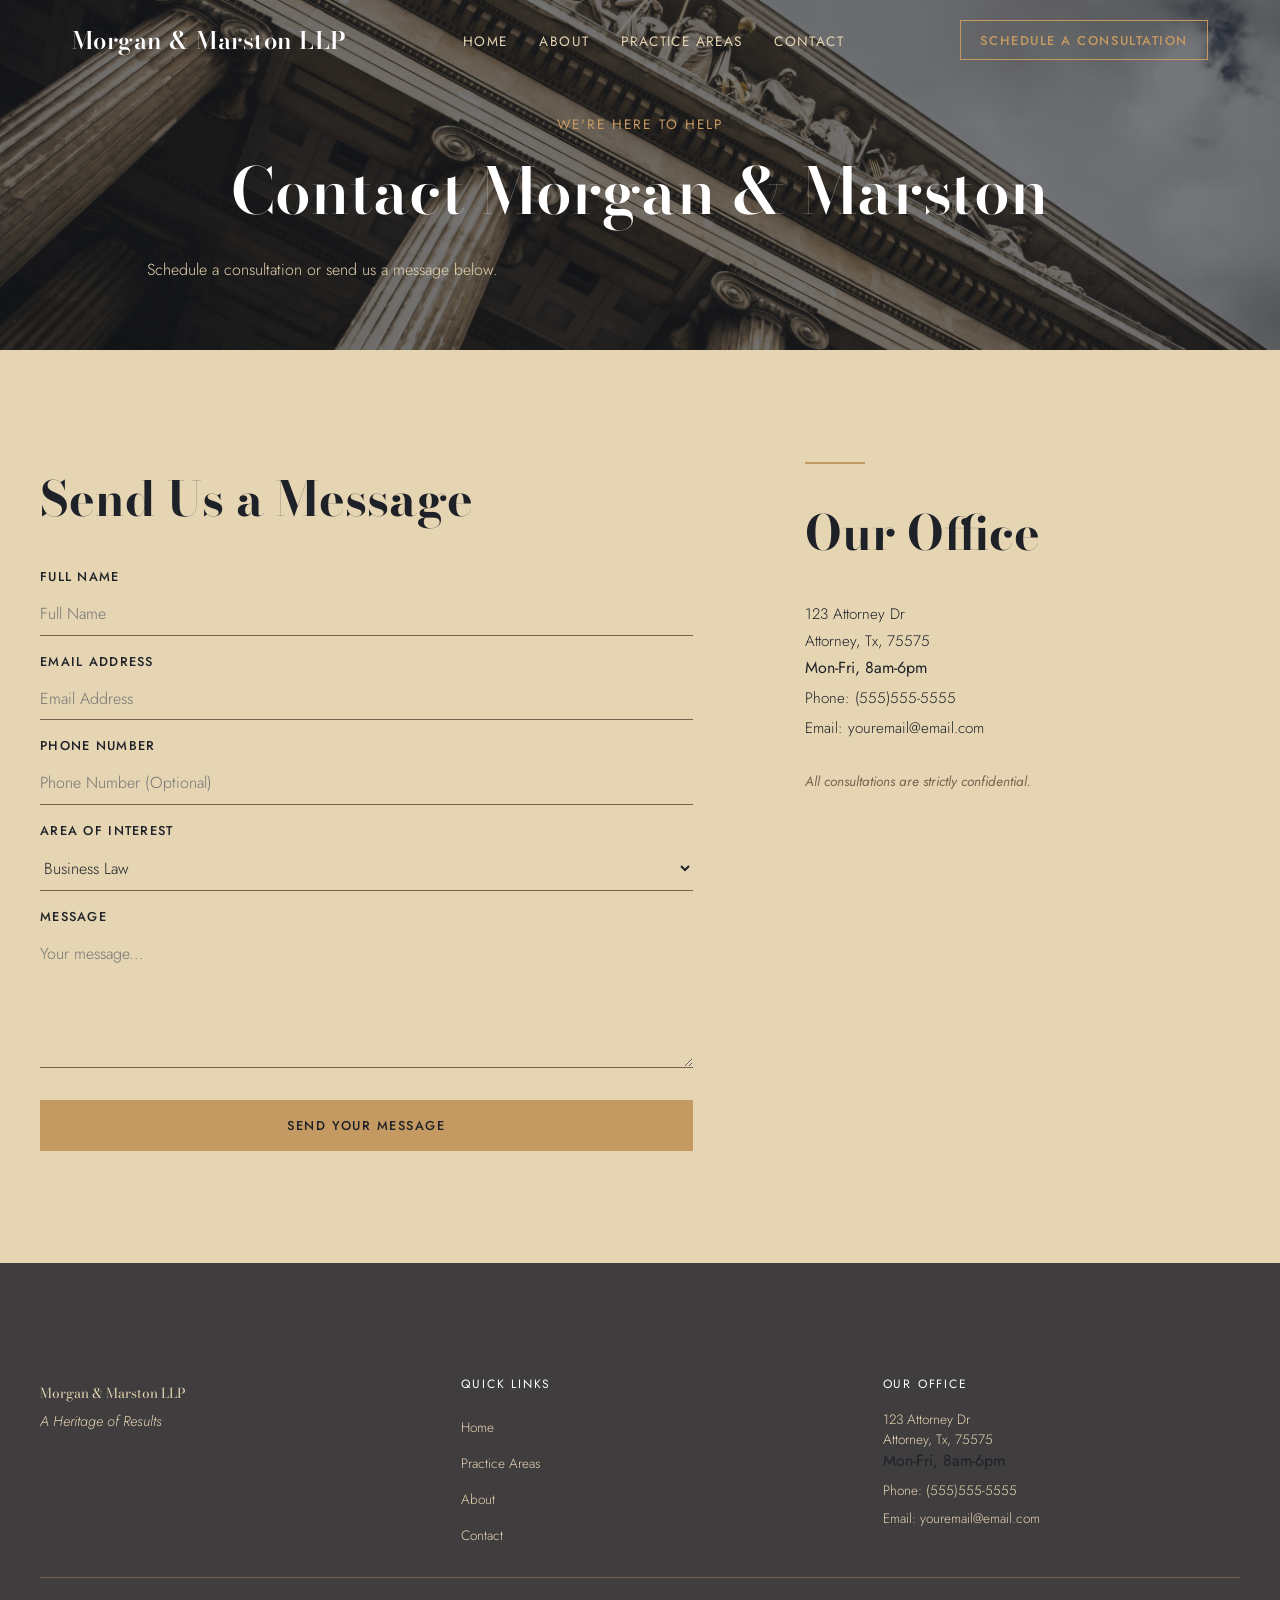
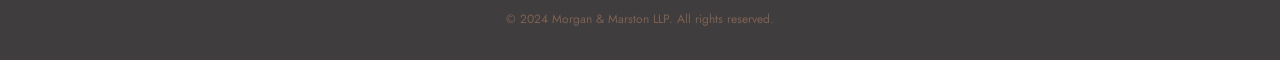
==== contact.html @ 800cf921 "initial commit" ====
<!DOCTYPE html>
<html lang="en">
<head>
    <meta charset="UTF-8">
    <meta name="viewport" content="width=device-width, initial-scale=1.0">
    <title>Contact | Attorney at Law</title>
    <link rel="stylesheet" href="style.css">
    <link rel="preconnect" href="https://fonts.googleapis.com">
    <link rel="preconnect" href="https://fonts.gstatic.com" crossorigin>
    <link href="https://fonts.googleapis.com/css2?family=Bodoni+Moda:ital,opsz,wght@0,6..96,400;0,6..96,600;1,6..96,400&family=Jost:wght@300;400;500&display=swap" rel="stylesheet">
</head>
<body>
    <nav class="scrolled">
        <div class="nav-container">
            <a href="index.html" class="nav-logo">Morgan & Marston LLP</a>
            <ul class="nav-links">
                <li><a href="index.html">Home</a></li>
                <li><a href="index.html#about">About</a></li>
                <li><a href="index.html#practice-areas">Practice Areas</a></li>
                <li><a href="contact.html">Contact</a></li>
            </ul>
            <a class="nav-cta" href="contact.html">Schedule a Consultation</a>
            <button class="nav-toggle">
                
                <span></span>
                <span></span>
                <span></span>
            </button>
        </div>
    </nav>

    <section class="contact-hero">
        <div class="hero-overlay"></div>
        <div class="contact-hero-content">
            <p class="hero-eyebrow">We're Here To Help</p>
            <h1>Contact Morgan & Marston</h1>
            <p class="hero-sub">Schedule a consultation or send us a message below.</p>
        </div>
    </section>
    <section class="contact-body">
        <div class="contact-container">
            <div class="contact-form-col">
                <h2>Send Us a Message</h2>
                <form>
                <div class="form-group">
                    <label>Full Name</label>
                    <input type="text" placeholder="Full Name" required>
                </div>
                    
                <div class="form-group">
                    <label>Email Address</label>
                    <input type="email" placeholder="Email Address" required>
                </div>

                <div class="form-group">
                    <label>Phone Number</label>
                    <input type="tel" placeholder="Phone Number (Optional)">
                </div>

                <div class="form-group">
                    <label>Area of Interest</label>
                        <select>
                            <option>Business Law</option>
                            <option>Criminal Defense</option>
                            <option>Estate Planning</option>
                            <option>Other</option>
                        </select>
                </div>

                <div class="form-group">
                    <label>Message</label>
                    <textarea rows="5" placeholder="Your message..." required></textarea>
                </div>
                <button type="submit" class="btn-submit">Send Your Message</button>
            </form>
            </div>
            <div class="contact-info-col">
                <div class="office-rule"></div>
                    <h2>Our Office</h2>
                    <address>123 Attorney Dr</address>
                    <address>Attorney, Tx, 75575</address>
                    <p>Mon-Fri, 8am-6pm</p>
                    <a href="tel:5555555555">Phone: (555)555-5555</a>
                    <a href="mailto:youremail@email.com">Email: youremail@email.com</a>
                    <p class="confidential-note">All consultations are strictly confidential.</p>
                
            </div>
        </div>
    </section>

    <footer>
        <div class="footer-container">

            <div class="footer-top">
                <div class="footer-col">
                    <a class="footer-logo">Morgan & Marston LLP</a>
                    <p class="footer-tagline">A Heritage of Results</p>
                </div>

                <div class="footer-col">
                    <p class="footer-heading">Quick Links</p>
                    <ul>
                        <li><a href="index.html">Home</a></li>
                        <li><a href="index.html#practice-areas">Practice Areas</a></li>
                        <li><a href="index.html#about">About</a></li>
                        <li><a href="contact.html">Contact</a></li>
                    </ul>
                </div>

                <div class="footer-col">
                    <p class="footer-heading">Our Office</p>
                    <address>123 Attorney Dr</address>
                    <address>Attorney, Tx, 75575</address>
                    <p>Mon-Fri, 8am-6pm</p>
                    <a href="tel:5555555555">Phone: (555)555-5555</a>
                    <a href="mailto:youremail@email.com">Email: youremail@email.com</a>
                </div>
            </div>

            <div class="footer-bottom">
                <p>© 2024 Morgan & Marston LLP. All rights reserved.</p>
            </div>
        </div>
    </footer>

    <script src="script.js"></script>
</body>
</html>
---- style.css ----
html {
    font-size: 16px;
    scroll-behavior: smooth;
}

:root {
  --color-gunmetal:   #1E2228;  /* Primary dark — navbar, hero bg, footer */
  --color-midnight:   #403D3F;  /* Secondary dark — alternate sections */
  --color-fur:        #7D6150;  /* Warm accent — borders, icon backgrounds */
  --color-lion:       #C59A62;  /* Gold — headings on dark, CTAs, highlights */
  --color-journal:    #E5D5B3;  /* Cream — body text on dark, light section bg */
  --color-white:      #FFFFFF;  /* Pure white — card backgrounds, light text */
  --color-text-dark:  #1E2228;  /* Body text on light backgrounds */

  --font-display: 'Bodoni Moda', serif;   /* Headings, firm name, section titles */
  --font-body:    'Jost', sans-serif;     /* All body copy, nav links, buttons, labels */
  
  --space-xs:   0.5rem;   /*  8px */
  --space-sm:   1rem;     /* 16px */
  --space-md:   2rem;     /* 32px */
  --space-lg:   4rem;     /* 64px */
  --space-xl:   7rem;     /* 112px */
  --space-xxl:  10rem;    /* 160px */
  
  --radius-sm:  4px;
  --radius-md:  8px;
  --transition: 0.3s ease;
  --max-width:  1200px;     /* Max content width — always center with margin: 0 auto */
  --border-accent: 1px solid var(--color-fur);
}

*, *::before, *::after {
    box-sizing: border-box;
}

body {
    margin: 0;
    font-family: var(--font-body);
    color: var(--color-text-dark);
    background: var(--color-white);
}

h1, h2, h3, h4, h5, h6 {
    font-family: var(--font-display);
    margin: 0;
}

p {
    margin: 0;
}

a {
    text-decoration: none;
    color: inherit;
}

img {
    display: block;
    max-width: 100%;
}

nav {
    position: fixed;
    top: 0;
    left: 0;
    width: 100%;
    height: 80px;
    z-index: 1000; transition: var(--transition);
}

.nav-container {
    max-width: var(--max-width);
    margin: 0 auto;
    height: 100%;
    display: flex;
    align-items: center;
    justify-content: space-between;
    padding: 0 var(--space-md)
}

.nav-logo {
    font-family: var(--font-display);
    font-size: 1.5rem;
    font-weight: 600;
    color: var(--color-white);
    letter-spacing: 0.02em;
}

.nav-links {
    list-style: none;
    margin: 0;
    padding: 0;
    display: flex;
    gap: var(--space-md);
}

.nav-links a {
    font-size: 0.85rem;
    font-weight: 400;
    text-transform: uppercase;
    letter-spacing: 0.1em;
    color: var(--color-journal);
    transition: var(--transition);
}

.nav-links a:hover {
    color: var(--color-lion);
}

.nav-cta {
    font-size: 0.8rem;
    font-weight: 500;
    text-transform: uppercase;
    letter-spacing: 0.12em;
    color: var(--color-lion);
    border: 1px solid var(--color-lion);
    padding: 0.6rem 1.2rem;
    transition: var(--transition);
}

.nav-toggle {
    display: none
}

.hero {
    position: relative;
    height: 100vh;
    background-image: url(../images/hero-bg.jpg);
    background-size: cover;
    background-position: center;
    display: flex;
    align-items: center;
    padding-top: 80px;
}

.hero-overlay {
    position: absolute;
    inset: 0;
    background: rgba(30, 34, 40, 0.6);
}

.hero-content {
    position: relative;
    z-index: 1;
    max-width: var(--max-width);
    margin: 0 auto;
    padding: 0 var(--space-md);
    width: 100%;
}

.hero-eyebrow {
    font-family: var(--font-body);
    font-size: 0.85rem;
    text-transform: uppercase;
    letter-spacing: 0.15em;
    color: var(--color-lion);
    margin-bottom: var(--space-xs);
}

.hero-rule {
    width: 60px;
    height: 1px;
    background: var(--color-lion);
    margin-bottom: var(--space-sm);
}

.hero h1 {
    font-size: clamp(2.5rem, 6vw, 5rem);
    font-weight: 600;
    color: var(--color-white);
    line-height: 1.1;
    margin-bottom: var(--space-sm);
    display: flex;
    flex-direction: column;
}

.hero-headline-gold {
    color: var(--color-lion);
}

.hero-sub {
    font-size: 1rem;
    font-weight: 300;
    color: var(--color-journal);
    line-height: 1.8;
    max-width: 500px;
    margin-bottom: var(--space-md);
}

.hero-buttons {
    display: flex;
    gap: var(--space-sm);
}

.btn-primary {
    font-family: var(--font-body);
    font-size: 0.8rem;
    font-weight: 500;
    text-transform: uppercase;
    letter-spacing: 0.12em;
    padding: 0.9rem 2rem;
    background: var(--color-lion);
    color: var(--color-gunmetal);
    transition: var(--transition);
}

.btn-secondary {
    background: transparent;
    color: var(--color-journal);
    border: 1px solid var(--color-journal);
    transition: var(--transition);
    font-family: var(--font-body);
    font-size: 0.8rem;
    font-weight: 500;
    text-transform: uppercase;
    letter-spacing: 0.12em;
    padding: 0.9rem 2rem;
}

nav.scrolled {
    background: var(--color-gunmetal);
    box-shadow: 0 2px 20px rgba(0, 0, 0, 0.3);
}

.cards {
    background: var(--color-journal);
    padding: var(--space-xl) var(--space-md);
}

.cards-grid {
    display: grid;
    grid-template-columns: repeat(3, 1fr);
    gap: var(--space-md);
    max-width: var(--max-width);
    margin: 0 auto;
    margin-top: -3rem;
}

.card {
    background: var(--color-white);
    border-bottom: 3px solid var(--color-lion);
    box-shadow: 0 4px 20px rgba(0, 0, 0, 0.08);
}

.card-image img {
    width: 100%;
    height: 180px;
    object-fit: cover;
}

.card-body {
    padding: var(--space-md);
}

.card-eyebrow {
    font-size: 0.75rem;
    text-transform: uppercase;
    letter-spacing: 0.1em;
    color: var(--color-fur);
    margin-bottom: var(--space-xs);
}

.card-body h3 {
    font-size: 1.25rem;
    font-weight: 600;
    margin-bottom: var(--space-xs);
}

.card-body p {
    font-size: 1rem;
    font-weight: 300;
    line-height: 1.8;
    color: var(--color-text-dark);
    margin-bottom: var(--space-sm);
}

.card-link {
    font-size: 0.85rem;
    color: var(--color-lion);
    font-weight: 500;

}

.about {
    background: var(--color-white);
    padding: var(--space-xl) var(--space-md);
}

.about-container {
    max-width: var(--max-width);
    margin: 0 auto;
    display: grid;
    grid-template-columns: 55fr 45fr;
    gap: var(--space-lg);
    align-items: center;
}

.section-eyebrow {
    font-size: 0.75rem;
    text-transform: uppercase;
    letter-spacing: 0.15em;
    color: var(--color-fur);
    margin-bottom: var(--space-md);
}

.about h2 {
    font-size: clamp(2rem, 4vw, 3rem);
    font-weight: 600;
    line-height: 1.1;
    margin-bottom: var(--space-md);
    display: flex;
    flex-direction: column;
}

.heading-gold {
    color: var(--color-lion);
}

.about-body {
    font-size: 1rem;
    font-weight: 300;
    line-height: 1.8;
    color: var(--color-text-dark);
    margin-bottom: var(--space-md);
}

.about-features {
    display: grid;
    grid-template-columns: 1fr 1fr;
    gap: var(--space-md);
}

.feature-item {
    display: flex;
    flex-direction: column;
    gap: var(--space-xs);
}

.feature-icon {
    width: 32px;
    height: 32px;
    background: var(--color-fur);
}

.feature-item h4 {
    font-size: 1rem;
    font-weight: 600;
}

.feature-item p {
    font-size: 0.9rem;
    font-weight: 300;
    line-height: 1.6;
    color: var(--color-text-dark);
}

.about-image {
    position: relative;
}

.about-image img {
    width: 100%;
    object-fit: cover;
}

.about-quote {
    position: absolute;
    bottom: -2rem;
    left: -2rem;
    background: var(--color-gunmetal);
    padding: var(--space-md);
    max-width: 280px;
}

.about-quote p {
    font-size: 0.95rem;
    font-weight: 300;
    font-style: italic;
    color: var(--color-journal);
    margin-bottom: var(--space-xs);
}

.quote-attribution {
    font-size: 0.8rem;
    font-weight: 500;
    color: var(--color-lion);
}

.stats {
    background: var(--color-gunmetal);
    padding: var(--space-xl) var(--space-md);
}

.stats-container {
    max-width: var(--max-width);
    margin: 0 auto;
    display: grid;
    grid-template-columns: repeat(4, 1fr);
}

.stat {
    display: flex;
    flex-direction: column;
    align-items: center;
    gap: var(--space-xs);
    padding: 0 var(--space-md);
    border-right: var(--border-accent);
}

.stat:last-child {
    border-right: none;
}

.stat-number {
    font-family: var(--font-display);
    font-size: clamp(2.5rem, 5vw, 4rem);
    font-weight: 600;
    color: var(--color-lion);
}

.stat-label {
    font-size: 0.75rem;
    font-weight: 400;
    text-transform: uppercase;
    letter-spacing: 0.15em;
    color: var(--color-journal);
}

footer {
    background: var(--color-midnight);
    padding: var(--space-xl) var(--space-md) var(--space-md);
}

.footer-container {
    max-width: var(--max-width);
    margin: 0 auto;
}

.footer-top {
    display: grid;
    grid-template-columns: repeat(3, 1fr);
    gap: var(--space-lg);
    margin-bottom: var(--space-md);
}

.footer-logo {
    font-family: var(--font-display);
    font-size: 1.25rem;
    font-weight: 600;
    color: var(--color-white);
    display: block;
    margin-bottom: var(--space-xs);
}

.footer-tagline {
    font-style: italic;
    color: var(--color-journal);
    font-size: 0.9rem;
    font-weight: 300;
}

.footer-heading {
    font-size: 0.75rem;
    text-transform: uppercase;
    letter-spacing: 0.15em;
    color: var(--color-white);
    margin-bottom: var(--space-sm);
}

.footer-col ul {
    list-style: none;
    margin: 0;
    padding: 0;
    display: flex;
    flex-direction: column;
    gap: var(--space-xs);
}

.footer-col ul a {
    font-size: 0.85rem;
    color: var(--color-journal);
    font-weight: 300;
    transition: var(--transition);
}

.footer-col ul a:hover {
    color: var(--color-lion);
}

.footer-col address {
    font-style: normal;
    font-size: 0.85rem;
    color: var(--color-journal);
    font-weight: 300;
}

.footer-col a {
    font-size: 0.85rem;
    color: var(--color-journal);
    font-weight: 300;
    display: block;
    margin-top: var(--space-xs);
}

.footer-bottom {
    border-top: var(--border-accent);
    padding-top: var(--space-md);
    text-align: center;
}

.footer-bottom p {
    font-size: 0.75rem;
    color: var(--color-fur);
}

.contact-hero {
    position: relative;
    height: 350px;
    background-image: url('images/contact-hero-bg.jpg');
    background-size: cover;
    background-position: center;
    display: flex;
    align-items: center;
    padding-top: 80px;
}

.contact-hero-content {
    position: relative;
    z-index: 1;
    max-width: var(--max-width);
    margin: 0 auto;
    padding: 0 var(--space-md);
    width: 100%;
    text-align: center;
}

.contact-body {
    background: var(--color-journal);
    padding: var(--space-xl) var(--space-md);
}

.contact-container {
    max-width: var(--max-width);
    margin: 0 auto;
    display: grid;
    grid-template-columns: 60fr 40fr;
    gap: var(--space-xl);
}

.contact-form-col h2 {
    font-size: clamp(2rem, 4vw, 3rem);
    margin-bottom: var(--space-md);
}

.form-group {
    display: flex;
    flex-direction: column;
    gap: 0.4rem;
    margin-bottom: var(--space-sm);
}

.form-group label {
    font-size: 0.8rem;
    text-transform: uppercase;
    letter-spacing: 0.1em;
    color: var(--color-text-dark);
    font-weight: 500;
}

.form-group input,
.form-group select,
.form-group textarea {
    border: none;
    border-bottom: 1px solid var(--color-fur);
    background: transparent;
    padding: 0.6rem 0;
    font-family: var(--font-body);
    font-size: 1rem;
    font-weight: 300;
    color: var(--color-text-dark);
    outline: none;
    transition: var(--transition);
}

.form-group input:focus,
.form-group select:focus,
.form-group textarea:focus {
    border-bottom-color: var(--color-lion);
}

.btn-submit {
    width: 100%;
    padding: 1rem;
    background: var(--color-lion);
    color: var(--color-gunmetal);
    font-family: var(--font-body);
    font-size: 0.8rem;
    font-weight: 500;
    text-transform: uppercase;
    letter-spacing: 0.12em;
    border: none;
    cursor: pointer;
    transition: var(--transition);
    margin-top: var(--space-sm);
}

.office-rule {
    width: 60px;
    height: 2px;
    background: var(--color-lion);
    margin-bottom: var(--space-md);
}

.contact-info-col h2 {
    font-size: clamp(2rem, 4vw, 3rem);
    margin-bottom: var(--space-md);
}

.contact-info-col address {
    font-style: normal;
    font-size: 0.95rem;
    font-weight: 300;
    color: var(--color-text-dark);
    line-height: 1.8;
}

.contact-info-col a {
    display: block;
    font-size: 0.95rem;
    font-weight: 300;
    color: var(--color-text-dark);
    margin-top: var(--space-xs);
}

.confidential-note {
    font-style: italic;
    font-size: 0.85rem;
    color: var(--color-fur);
    margin-top: var(--space-md);
}

.contact-hero h1 {
    color: var(--color-white);
    font-size: clamp(2rem, 5vw, 4rem);
    font-weight: 600;
    margin-bottom: var(--space-sm);
}

.contact-hero .hero-eyebrow {
    color: var(--color-lion);
}

.contact-hero .hero-sub {
    color: var(--color-journal);
}

.btn-primary:hover {
    background: var(--color-fur);
    color: var(--color-white);
}

.btn-secondary:hover {
    background: var(--color-journal);
    color: var(--color-gunmetal);
}

.btn-submit:hover {
    background: var(--color-gunmetal);
    color: var(--color-lion);
}


@media (max-width: 768px) {
    .nav-links {
        display: none;
        flex-direction: column;
        position: absolute;
        top: 80px;
        left: 0;
        width: 100%;
        background: var(--color-gunmetal);
        padding: var(--space-md);
    }

    .nav-links.nav-open {
        display: flex;
    }

    .nav-cta {
        display: none;
    }

    .nav-toggle {
        display: block;
        background: none;
        border: none;
        cursor: pointer;
        display: flex;
        flex-direction: column;
        gap: 5px;
        padding: 4px;
    }

    .nav-toggle span {
        display: block;
        width: 24px;
        height: 2px;
        background: var(--color-white);
    }

    .cards-grid {
        grid-template-columns: 1fr;
    }

    .about-container {
        grid-template-columns: 1fr;
    }

    .stats-container {
        grid-template-columns: repeat(2, 1fr);
        gap: var(--space-lg);
    }

    .footer-top {
        grid-template-columns: 1fr;
    }

    .contact-container {
        grid-template-columns: 1fr;
    }

}

@media (max-width: 480px) {
    .hero-buttons {
        flex-direction: column;
    }

    .stats-container {
        grid-template-columns: 1fr 1fr;
        gap: var(--space-md);
    }

    .stat {
        border-right: none;
        border-bottom: var(--border-accent);
        padding-bottom: var(--space-md);
    }

    .about-quote {
        position: static;
        margin-top: var(--space-md);
        max-width: 100%;
    }
}
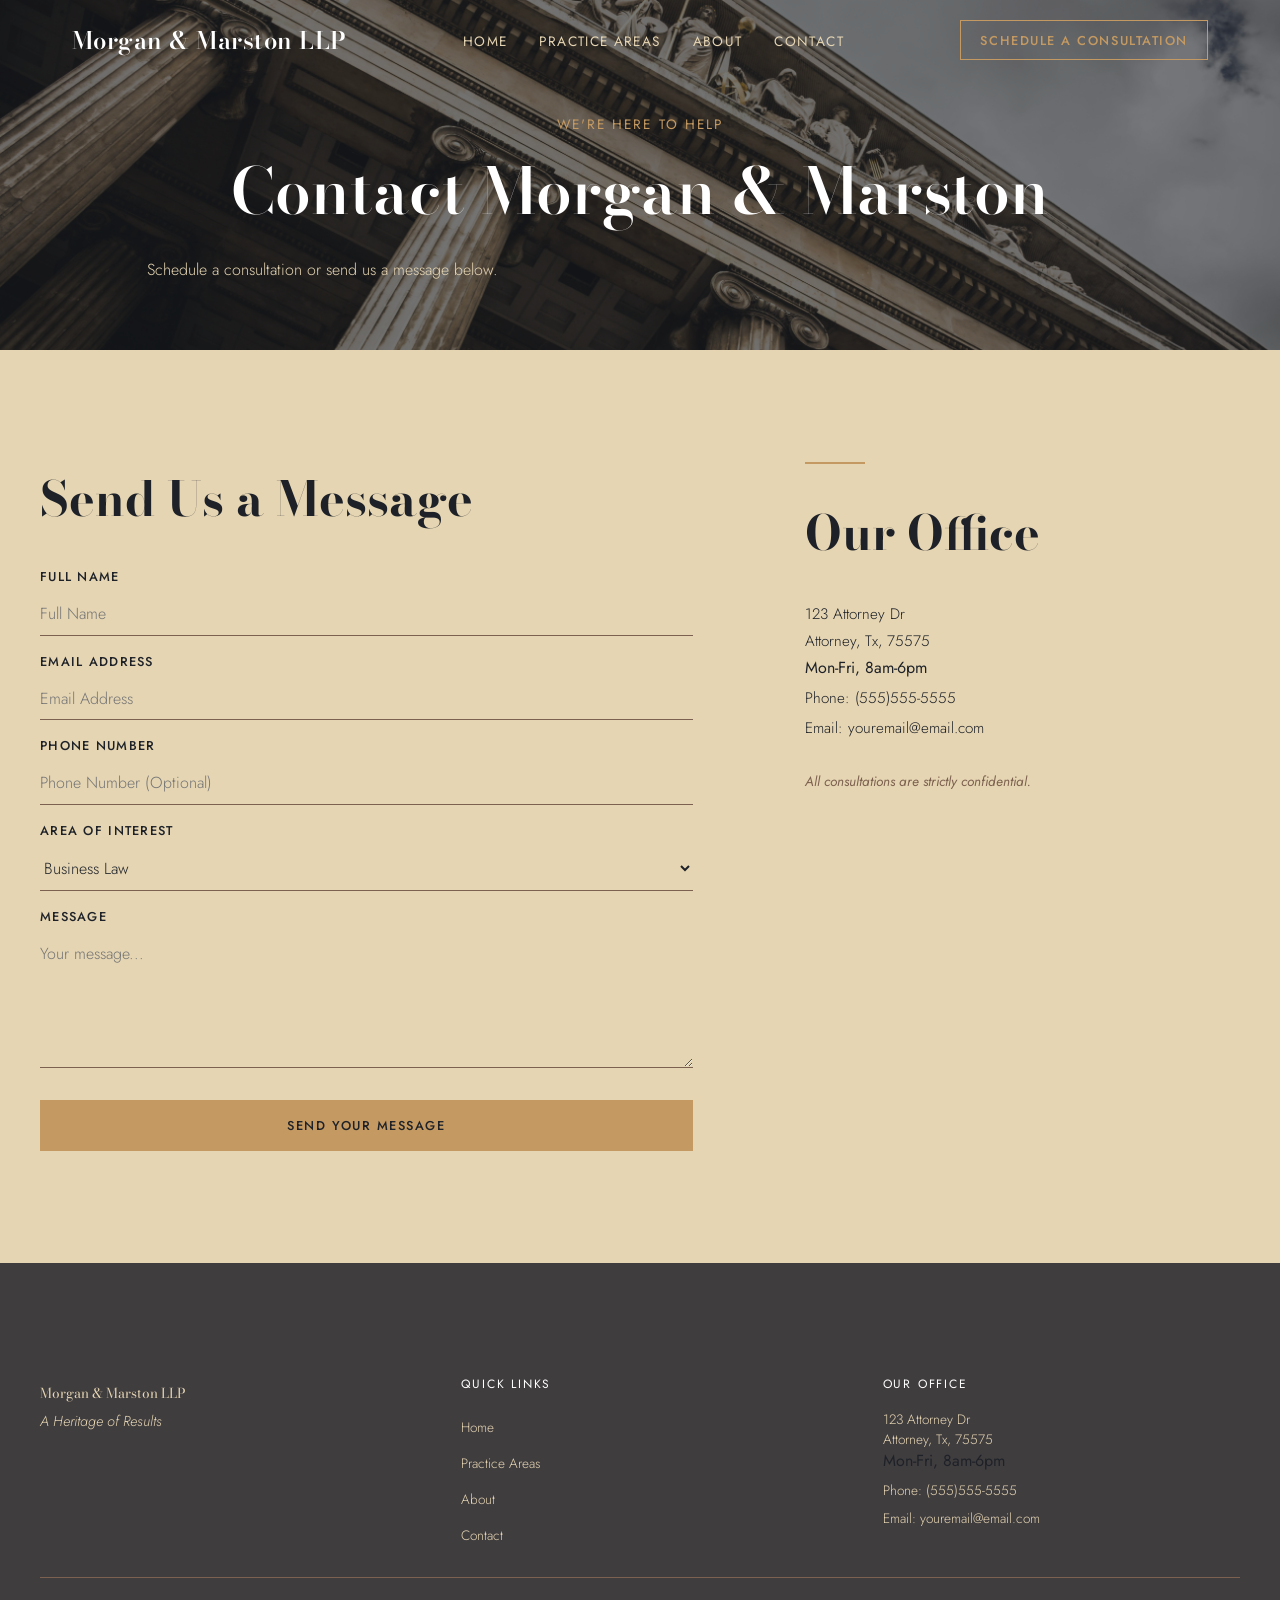
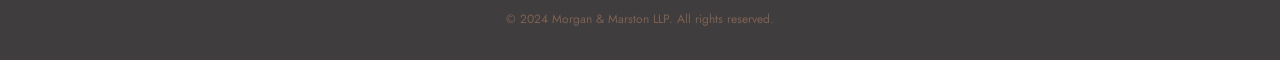
==== commit cb588700: "links fixed" ====
--- a/contact.html
+++ b/contact.html
@@ -15,8 +15,8 @@
             <a href="index.html" class="nav-logo">Morgan & Marston LLP</a>
             <ul class="nav-links">
                 <li><a href="index.html">Home</a></li>
+                <li><a href="index.html#practice-areas">Practice Areas</a></li>
                 <li><a href="index.html#about">About</a></li>
-                <li><a href="index.html#practice-areas">Practice Areas</a></li>
                 <li><a href="contact.html">Contact</a></li>
             </ul>
             <a class="nav-cta" href="contact.html">Schedule a Consultation</a>
--- a/style.css
+++ b/style.css
@@ -125,7 +125,7 @@
 .hero {
     position: relative;
     height: 100vh;
-    background-image: url(../images/hero-bg.jpg);
+    background-image: url(images/hero-bg.jpg);
     background-size: cover;
     background-position: center;
     display: flex;
